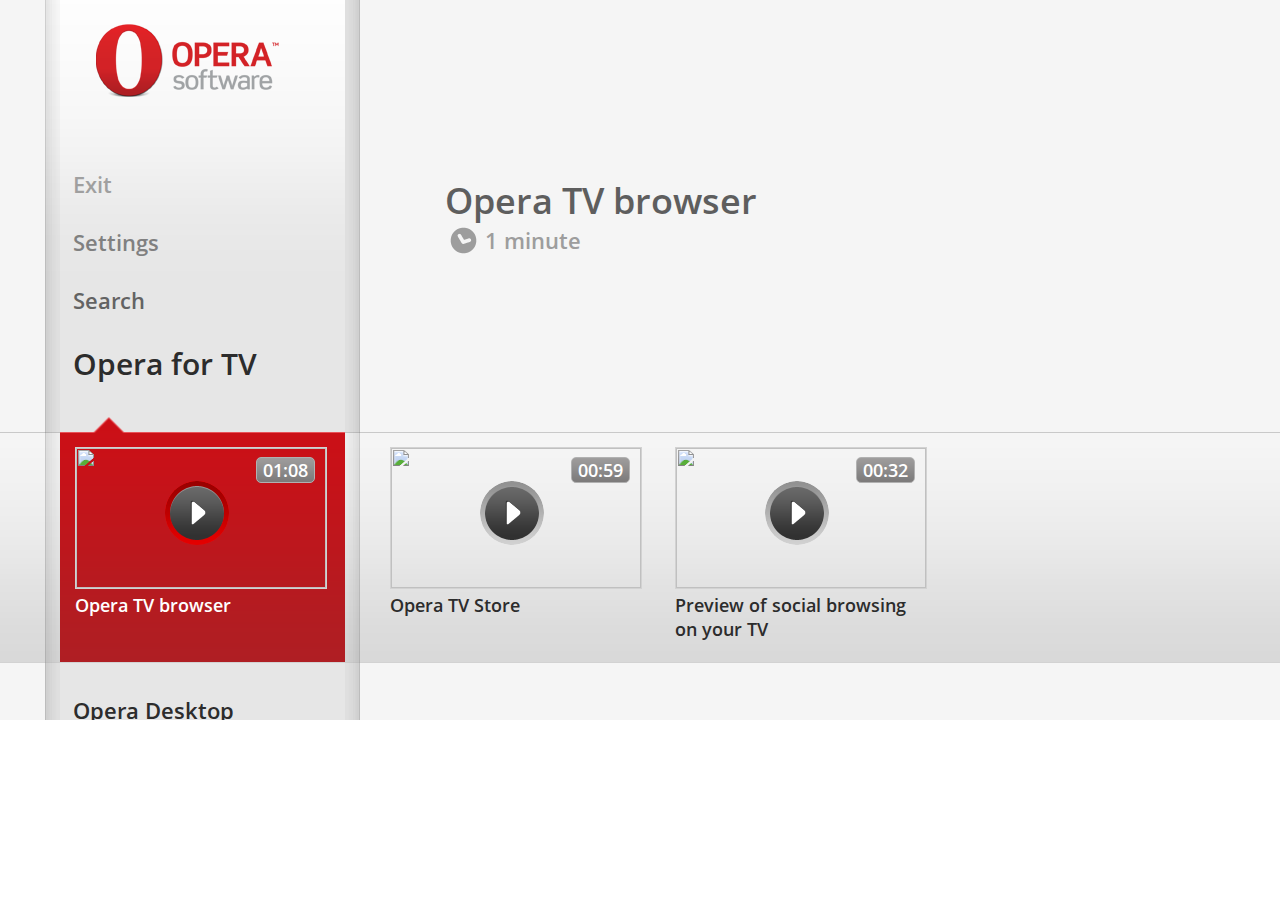
==== index.html @ 0a51a910 "init" ====
<!doctype html>
<html>
  <head>
    <meta http-equiv="content-type" content="text/html; charset=utf-8">
    <meta name="viewport" content="width=1280,height=720">
    <title> Videotemplate </title>
    <link rel="stylesheet" href="css/style.css" />
    <link rel="stylesheet" href="custom.css" />

    <!-- Template for every category element -->
    <script type="text/html" id="categoryTemplate">
      <div class="category-element"></div>
    </script> 

    <!-- Template for channel entries container element -->
    <script type="text/html" id="channelContainerTemplate">
      <div class="channel-container color-3"></div>
    </script>

    <!-- Template for video entry element on a channel list -->
    <script type="text/html" id="videoEntryTemplate">
      <div class="channel-entry video-element">
        <img class="video-element-thumb">
        <div class="video-element-title"></div>
        <div class="video-element-index"></div>
        <div class="video-element-play-icon"></div>
        <div class="video-element-duration"></div>
      </div>
    </script>

    <!-- Template for setting entry element on a channel list -->
    <script type="text/html" id="settingEntryTemplate">
      <div class="channel-entry setting-element">
        <div class="setting-center">
          <span class="setting-name"></span>
          <span class="setting-value"></span>
        </div>
      </div>
    </script>

    <!-- Template for search entry element on a channel list -->
    <script type="text/html" id="searchEntryTemplate">
      <div class="channel-entry search-element">
        <div class="search-center">
          <div class="search-text"></div>
        </div>
      </div>
    </script>

    <!-- Template for notification element -->
    <script type="text/html" id="notificationTemplate">
      <div class="notification-entry"></div>
    </script>
    
  </head>
  <body>
    <div id="main" class="color-4">
    
      <!-- Full screen video element defined bellow -->
      <video id="video"></video>

      <!-- First (select category) view defined bellow -->
      <div id="select-view">
        <div class="left-panel-border border-left"></div>
        <div id="left-panel" class="color-1">
          <div id="logo"></div>
          <div id="category-list-scroller">
            <div id="category-list"></div>
          </div>
        </div>
        <div class="left-panel-border border-right"></div>
        <div id="info-panel" class="hide">
          <div id="info-panel-title"></div>
          <div id="info-panel-desc"></div>
        </div>
        <div id="channel-panel"></div>
        <input id="search-input" maxlength="25">
      </div>
      <div id="notifications"></div>

      <!-- Full screen view for video defined bellow -->
      <div id="full-screen-view" class="hide">
          <div id="full-screen-title"></div>
          <div id="full-screen-progress">
            <div id="full-screen-progress-time"></div>
            <div id="full-screen-progress-indicator"></div>
            <div id="full-screen-progress-current-speed"></div>
            <div id="full-screen-progress-full-time"></div>
          </div>
          <div id="full-screen-buttons">
            <div id="full-screen-button-back"></div>
            <div id="full-screen-button-pause"></div>
            <!-- <div  id="full-screen-button-mute"></div> -->
            <div id="full-screen-button-favorite"></div>
            <div id="full-screen-button-show-info"></div>
            <div id="full-screen-button-prev"></div>
            <div id="full-screen-button-current">
              <div id="full-screen-category"></div>
              <div id="full-screen-category-index"></div>
            </div>
            <div  id="full-screen-button-next"></div>
          </div>
          <div id="full-screen-category-name"></div>
          <div id="full-screen-info" class="color-1">
            <div class="left-info-border"></div>
            <div id="full-screen-info-details" class="color-5"></div>
            <div id="full-screen-info-title" class="color-5"></div>
            <div id="full-screen-info-description"></div>
          </div>
      </div>
      

      <div id="overlay"></div>
      <!-- About page -->
      <div id="about-page-view">
        <strong id="about-title"></strong><br/>
        Version <span id="about-version"></span><br/>
        <span id="about-email"><b>Support: tvapps-support@opera.com</b></span><br/><br/>
        Copyright 2012 @ Opera Software ASA, licensed under the Creative Commons Attribution 3.0 Unported, available at http://creativecommons.org/licenses/by/3.0/<br/>
        Copyright 2012 by Steve Matteson, with the font name Open Sans,
        licensed under the Apache License Version 2.0, January 2004 available
        at http://www.apache.org/licenses/        
        <div class="back-button"> Back </div>
      </div>
    </div>


    <script type="text/javascript">
      // Define namespace
      window.VTNS = {}
    </script>
    <script type="text/javascript" src="js/lang.js"></script>
    <script type="text/javascript" src="js/core.js"></script>
    <script type="text/javascript" src="js/settings.js"></script>
    <script type="text/javascript" src="js/channel.js"></script>
    <script type="text/javascript" src="js/exitChannel.js"></script>
    <script type="text/javascript" src="js/settingsChannel.js"></script>
    <script type="text/javascript" src="js/settingsModel.js"></script>
    <script type="text/javascript" src="js/aboutModel.js"></script>
    <script type="text/javascript" src="js/videoChannel.js"></script>
    <script type="text/javascript" src="js/videoModel.js"></script>
    <script type="text/javascript" src="js/searchChannel.js"></script>
    <script type="text/javascript" src="js/searchModel.js"></script>
    <script type="text/javascript" src="js/searchResultChannel.js"></script>
    <script type="text/javascript" src="js/favoriteChannel.js"></script>
    <script type="text/javascript" src="js/category.js"></script>
    <script type="text/javascript" src="js/categoryList.js"></script>
    <script type="text/javascript" src="js/fullScreenView.js"></script>
    <script type="text/javascript" src="js/videotemplate.js"></script>
    <script type="text/javascript" src="config.js"></script>

  </body>
</html>
---- css/style.css ----
/*Copyright 2012 by Steve Matteson, with the font name Open Sans,
 * licensed under the Apache License Version 2.0, January 2004 available
 * at http://www.apache.org/licenses/*/
@font-face {
  font-family: 'Open Sans';
  font-style: normal;
  font-weight: 600;
  src: local('Open Sans Semibold'), local('OpenSans-Semibold'), url(fonts/OpenSans-Semibold.ttf);
}
@font-face {
  font-family: 'Open Sans';
  font-style: normal;
  font-weight: 400;
  src: local('Open Sans'), local('OpenSans'), url(fonts/OpenSans-Regular.ttf);
}

/* Configurable part of CSS */
body {
  font-family: "Open Sans", Tahoma, Verdana, sans-serif;
  margin: 0;
  padding: 0;
  position: fixed;
  word-wrap: break-word;
}

#logo {
  width: 285px;
  height: 121px;
  background: url(../images/logo.png) no-repeat center center;
}

/* Color definitions */
.color-1,
.notification-entry
{
  background-color: #e6e6e6;
}
.color-2,
#full-screen-view .focused,
#about-page-view .back-button
{
  background-color: #177ec3 !important;
}
#full-screen-button-current.focused {
  border-color: #177ec3 !important; 
}
.color-3
{
  background-color: #b9b9ba !important;
}
.channel-entry.focused .search-icon,
.channel-entry.focused .search-text,
.color-4,
#about-page-view {
  background-color: #f5f5f5;
}
.color-5{
  background-color: #cc0f16; 
}
/* Main font colors */
#category-list div,
.channel-entry.color-2,
#full-screen-info,
.notification-entry
{
  color: #2c2c2c;
}

/* Additional select color for selecting category */
#select-view .focused {
  /*  background-color: #ff2f92 !important; */
}

/* REST OF CSS */

#main,
#about-page-view,
#select-view,
#full-screen-view,
#video,
#overlay
{
  width: 1280px;
  height: 720px;
  overflow: hidden;
  position: fixed;
}

#left-panel {
  width: 315px;
  height: 720px;
  position: absolute;
  left: 45px;
  top: 0px;
  background-image:url("../images/column_main_grad.png") ;
  background-repeat: no-repeat;
}
.left-panel-border{
  height:100%;
  position:absolute;
  width:15px;
  background-repeat: repeat-y;
  background:transparent;
  z-index:1;
} 
.left-panel-border.border-left{
  left: 45px;
  background-image:url("../images/column_side_grad_left.png") ;

}
.left-panel-border.border-right{
  left: 345px;
  background-image:url("../images/column_side_grad_right.png") ;

}
#category-list-scroller{
  overflow:hidden;
  position: absolute;
  width: 100%;
  top: 110px;
}
.spacer{
  width:200px;
  margin:0 auto;
  height: 28px;
  background:url("../images/logo_stripe.png") repeat-x;
}
#category-list {
  top:0px;
  position: relative;
  -webkit-transition: 0.3s ease;
  -o-transition: 0.3s ease;
  left:8px;
}
#category-list > div{
  font-weight: 600;
  font-size: 22px;
  padding-left: 20px;
  padding-top: 13px;
  padding-bottom: 15px;
  overflow: hidden;
  text-overflow: ellipsis;
  white-space: nowrap;
  display: block;
}
#category-list div:first-child {
  margin-top: 290px;
}

#channel-panel {
  position: absolute;
  top: 60%;
  left: 0;
}
.channel-container {
  position: relative;
  width: 9999999px;
  height: 229px;
  -webkit-transition: 0.3s ease;
  -o-transition: 0.3s ease;
  margin-left: 60px;
  padding-left:60px;
  display: none;
  left: -60px;
}

.channel-container.animate > div{
  visibility: hidden;
}

.channel-entry {
  width: 285px;
  height: 245px;
  float: left;
  position: relative;
  top:-16px;

}
.channel-entry.focused{
  background:transparent;
  background-image:url("../images/thumb_over.png");
  background-position:center top;
  margin: 0px 30px 0 15px;
}
.video-element .video-element-thumb {
  padding: 0;
  border:1px solid #d2d2d2;
  margin: 30px 15px 0 15px;
  width: 250px;
  height: 140px;
}

.video-element .video-element-title {
  padding-left: 15px;
  padding-right: 15px;
  height: 68px;
  overflow: hidden;
  color: #2c2c2c;
  font-size:18px;
  font-weight:600;
  text-overflow:  -o-ellipsis-lastline;
  width: 255px;
}
.video-element.focused .video-element-title,
#full-screen-title,
#full-screen-category-name,
#full-screen-progress
{
  color:#fff;
}
.video-element .video-element-index {
  position: absolute;
  left: 25px;
  top: 35px;
  font-size: 22px;
  font-weight: 600;
  display: none;

}
.video-element .video-element-play-icon {
  width: 64px;
  height: 64px;
  background: url(../images/tv_template_buttons.png) no-repeat -185px -28px;
  position: absolute;
  border-radius: 33px;
  left: 37%;
  top: 26%;
}
.video-element.focused .video-element-play-icon
{
  background-color:red;
}
.video-element .video-element-duration {
  position: absolute;
  right: 30px;
  top: 40px;
  font-size: 18px;
  font-weight: 600;
  background-image:url("../images/bg_timer.png");
  background-position: center 0px;
  background-repeat:repeat-x;
  color:#fff;
  padding:0px 6px;
  border-radius: 5px;
  border:1px solid #b1b1b1;

}

#select-view {
  -webkit-transition: opacity 0.3s;
  -o-transition: opacity 0.3s;
}
.hide{
  /*opacity: 0;*/
  display: none;
}
.show{
  display: block !important;
}

.channel-container.show {
  background-image:url("../images/bg_thumbs.png");
  background-repeat:repeat-x;
  border-top:1px solid #c9c9c9;
  border-bottom:1px solid #d2d2d2;
}

#full-screen-view .focused:after {
  opacity: 1 !important;
}
#full-screen-buttons{
  position:absolute;
  top: 500px;
  left: 180px;
}
#full-screen-buttons > div {
  float: left;
  width: 64px;
  height: 64px;
  margin: 5px;
  border-radius: 33px;
}
#full-screen-buttons > div:after {
  background: url(../images/tv_template_buttons.png) no-repeat;
  width: 64px;
  height: 64px;
  display:block;
  content: "";
  opacity: 0.7;
  position:absolute;
  top:5px;
}

#full-screen-progress{
  height: 15px;
  width: 700px;
  background: url(../images/tv_template_buttons.png) no-repeat -5px -4px;
  position: absolute;
  top: 400px;
  left: 300px;
}
#full-screen-progress-time{
  position: absolute;
  left: -110px;
  top: -15px;
  font-size: 26px;
  font-weight: 600;
  background: rgba(0,0,0, 0.5);
  padding: 1px 9px 3px 9px;
}
#full-screen-progress-full-time{
  position: absolute;
  background: rgba(0,0,0, 0.5);
  padding: 1px 9px 3px 9px;
  right: -110px;
  top: -15px;
  font-size: 26px;
  font-weight: 600;
}
#full-screen-progress-indicator{
  width: 28px;
  height: 28px;
  margin: 5px 0;
  background: url(../images/tv_template_buttons.png) no-repeat 5px -20px;
  position: relative;
  top: -20px;
  display: block;
  padding: 6px;
  margin-left: -20px;
  border-radius: 28px;
}
#full-screen-progress-current-speed{
  position: relative;
  top: -95px;
  margin-left: -20px;
  font-weight: 600;
  font-size: 26px;
}

#full-screen-button-pause:after {
  background-position: -259px -28px !important; 
}
#full-screen-button-pause.play:after {
  background-position: -185px -28px !important;
}
#full-screen-button-back:after {
  background-position: -111px -28px !important;
}
#full-screen-button-mute:after {
  background-position: -73px 0 !important;
}
#full-screen-button-favorite:after {
  background-position: -407px -28px !important;
}
#full-screen-button-favorite.add:after {
  background-position: -333px -28px !important;
}

#full-screen-button-show-info:after  {
  background-position: -482px -28px !important;
}
#full-screen-button-prev {
  margin-left:  360px !important;
}
#full-screen-button-prev:after  {
  background-position: -556px -28px !important;
  border-radius: 33px 0 0 33px !important;
}
#full-screen-button-current  {
  width: 123px !important;
  text-align: center;
  color: white;
  border: 5px transparent solid;
}
#full-screen-button-current:after  {
  width: 135px !important;
  background-position: -702px -28px !important;
  margin-left: -6px;
}
#full-screen-button-current.focused  {
  background-color: transparent !important;
  height: 56px;
}
#full-screen-button-next:after  {
  background-position: -630px -28px !important;
  border-radius: 0 33px 33px 0 !important;
}

#category-list .category-element.focused{
  margin-bottom: 225px;
  font-size: 30px;
}
#info-panel {
  position: absolute;
  background: rgba(245,245,245,0.9);
  opacity:0.75;
  bottom: 450px;
  left: 430px;
  width: 530px;
  font-size: 36px;
  font-weight: 600;
  padding: 15px;
  color: #2c2c2c;
}
#info-panel-desc {
  font-size: 22px;
  background: url(../images/tv_template_buttons.png) no-repeat -30px -25px;
  text-indent: 40px;
  width: 35px;
  white-space: nowrap;
  color:#808080;
}
#full-screen-title { 
  font-size: 36px;
  font-weight: 600;
  background: rgba(0,0,0, 0.5);
  position: absolute;
  top: 180px;
  left: 190px;
  width: 600px;
  padding: 10px 15px;
}
#full-screen-info {
  position: absolute;
  z-index: 2;
  right: 0;
  width: 370px;
  background: #E6E6E6;
  border:none;
  border-left:1px solid #666;
  height: 100%;
  display: none;
}
#full-screen-info .left-info-border{
  height:100%;
  float:left;
  background-image:url("../images/column_side_grad_left.png") ;
  position:relative;
  left:-15px;
  width:15px;
}
#full-screen-info-title {
  padding: 0 20px 20px 20px;
  font-size: 28px;
  color:#fff;
  font-weight: 600;
}
#full-screen-info-details{
  padding: 20px 20px 10px 20px;
  font-size: 22px;
  color:#2c2c2c;
  font-weight: 600;
}
#full-screen-info-description{
  margin: 15px 20px;
  font-size: 20px;
  overflow: hidden;
  height: 500px;
  color:#2c2c2c;
}

#full-screen-category {
  text-overflow: ellipsis;
  overflow: hidden;
  white-space: nowrap;
  width: 75%;
  padding-top: 5px;
  font-weight: 600;
  margin: 0 auto;
  position: relative;
  z-index:1;
}
#full-screen-category-index {
  text-align: center;
  font-weight: 600;
  position: relative;
  z-index:1;
}

#full-screen-category-name {
  position: absolute;
  right: 170px;
  top: 575px;
  font-size: 26px;
  padding: 10px;
  background: rgba(0,0,0, 0.5);
}
#notifications {
  position: fixed;
  left: 750px;
  top: 20px; 
}
.notification-entry {
  width: 200px;
  margin: 20px 0 ;
  padding: 15px;
  font-size: 26px;
  font-weight: 600;
  text-align: center;
  overflow: hidden;
  white-space:nowrap;
  text-overflow: ellipsis;
}
.notification-no-results {
  position: absolute;
  left: -380px;
  top: 250px;
  width: 400px;
}

.setting-element {
  font-weight: 600;
  font-size: 26px;
  text-align: center;
  display: table;
}
.setting-center {
  display: table-cell;
  vertical-align: middle;
}
.setting-value {
  font-size: 22px;
  padding: 8px;
  border-radius: 8px;
  background:#fff;
  color: black;
}
#search-input{
    position: absolute;
    display: none;
    left: 400px;
    top: 300px;
    font-size: 36px;
    font-weight: 600;
    width: 340px;
    border: none;
    outline: black 0px solid;
}
#search-input:focus, *:focus{
    outline: black 0px solid;
    border: none;
}
.search-element{ 
  text-align: center;
  display: table;
}
.search-center {
  display: table-cell;
  vertical-align: middle;
}
.search-text {
  font-weight: 600;
  font-size: 26px;
  display: inline-block;
  padding: 8px;
  border-radius: 8px;
  color: black;
}
#channel-panel .search-text.interactive:before {
  background: url(../images/tv_template_buttons.png) no-repeat -68px -23px;
  content: "";
  display: inline-block;
  height: 30px;
  width: 38px;
}
#overlay {
  opacity: 0.5;
  display: none;
  background-color:white;
}
#about-page-view {
  padding: 45px;
  top: 100px;
  left: 200px;
  display: none;
  font-size: 26px;
  width: 800px;
  height: 382px;
  border:1px solid #c9c9c9;
  background: rgba(245,245,245, 0.9);
  color:black;
}
#about-page-view strong{
  color:#2c2c2c;
  font-size:40px;
}
#about-page-view p.version {
  color: #808080;
  font-size:22px;
  font-weight: 600;
  margin:5px 0;
}
#about-page-view p.copyright {
  color: #808080;
  font-size:18px;
}
#about-page-view .cta {
  background: #fff;
  border:1px solid #c9c9c9;
  font-size:22px;
  color:#808080;
  padding: 20px;
  border-radius: 10px;
  font-weight:600;
}

#about-page-view .back-button{
  float: right;
  margin-top: 25px;
  border-radius:10px;
  padding: 10px 0px;
  text-align: center;
  width:114px;
  height:32px;
  color:#fff;
  background:url("../images/btn_back.png")  no-repeat;
  margin-right: -12px;
}

#about-page-view hr {
  margin: 3px;
  padding: 0;
  border: 0;
}
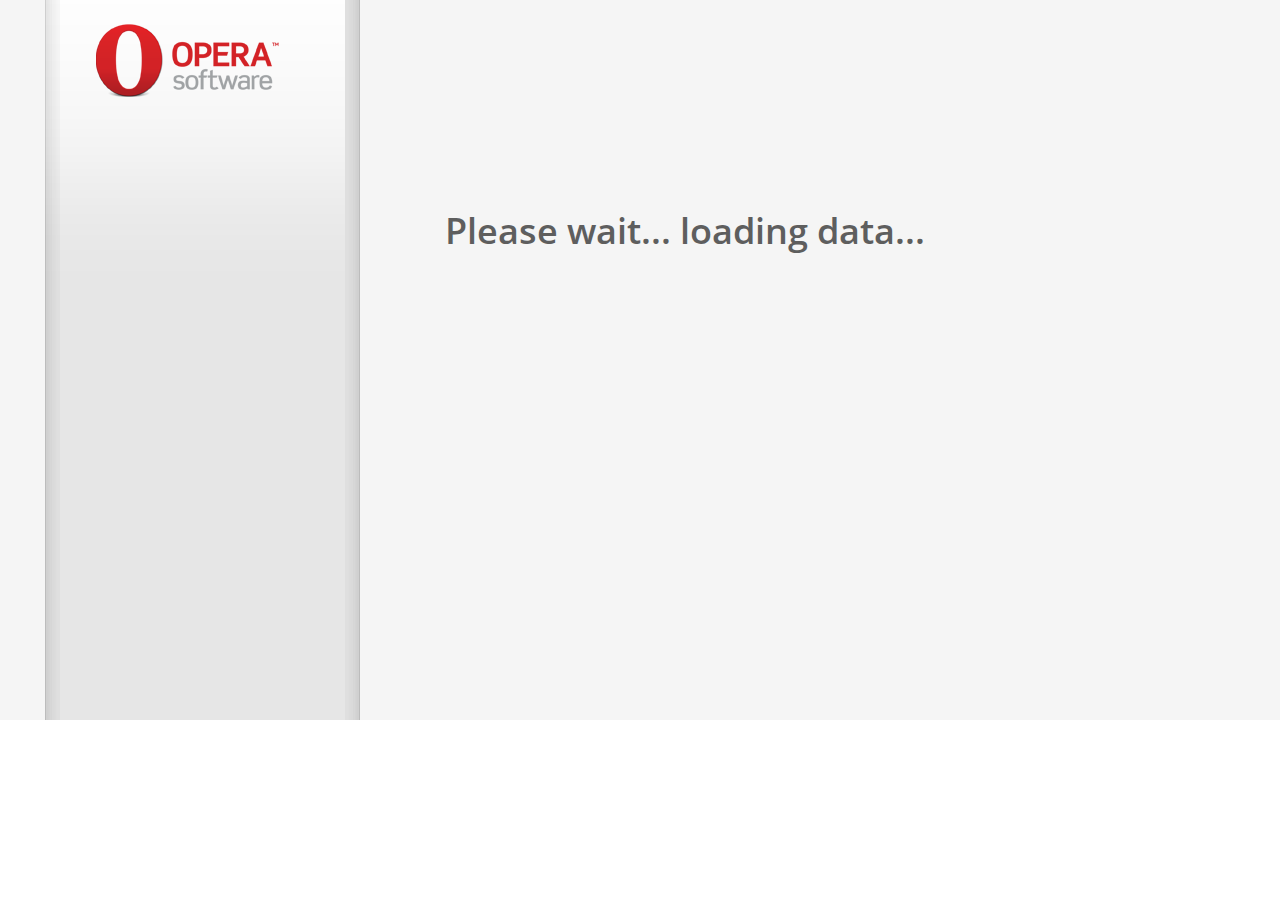
==== commit 0ee195c7: "edited video.xml" ====
--- a/index.html
+++ b/index.html
@@ -3,7 +3,7 @@
   <head>
     <meta http-equiv="content-type" content="text/html; charset=utf-8">
     <meta name="viewport" content="width=1280,height=720">
-    <title> Videotemplate </title>
+    <title> Network Utility</title>
     <link rel="stylesheet" href="css/style.css" />
     <link rel="stylesheet" href="custom.css" />
 
@@ -115,11 +115,8 @@
       <div id="about-page-view">
         <strong id="about-title"></strong><br/>
         Version <span id="about-version"></span><br/>
-        <span id="about-email"><b>Support: tvapps-support@opera.com</b></span><br/><br/>
-        Copyright 2012 @ Opera Software ASA, licensed under the Creative Commons Attribution 3.0 Unported, available at http://creativecommons.org/licenses/by/3.0/<br/>
-        Copyright 2012 by Steve Matteson, with the font name Open Sans,
-        licensed under the Apache License Version 2.0, January 2004 available
-        at http://www.apache.org/licenses/        
+        <span id="about-email"><b>Support: zurez4u@gmail.com</b></span><br/><br/>
+        This is work in progress and as such no license has been created.       
         <div class="back-button"> Back </div>
       </div>
     </div>
